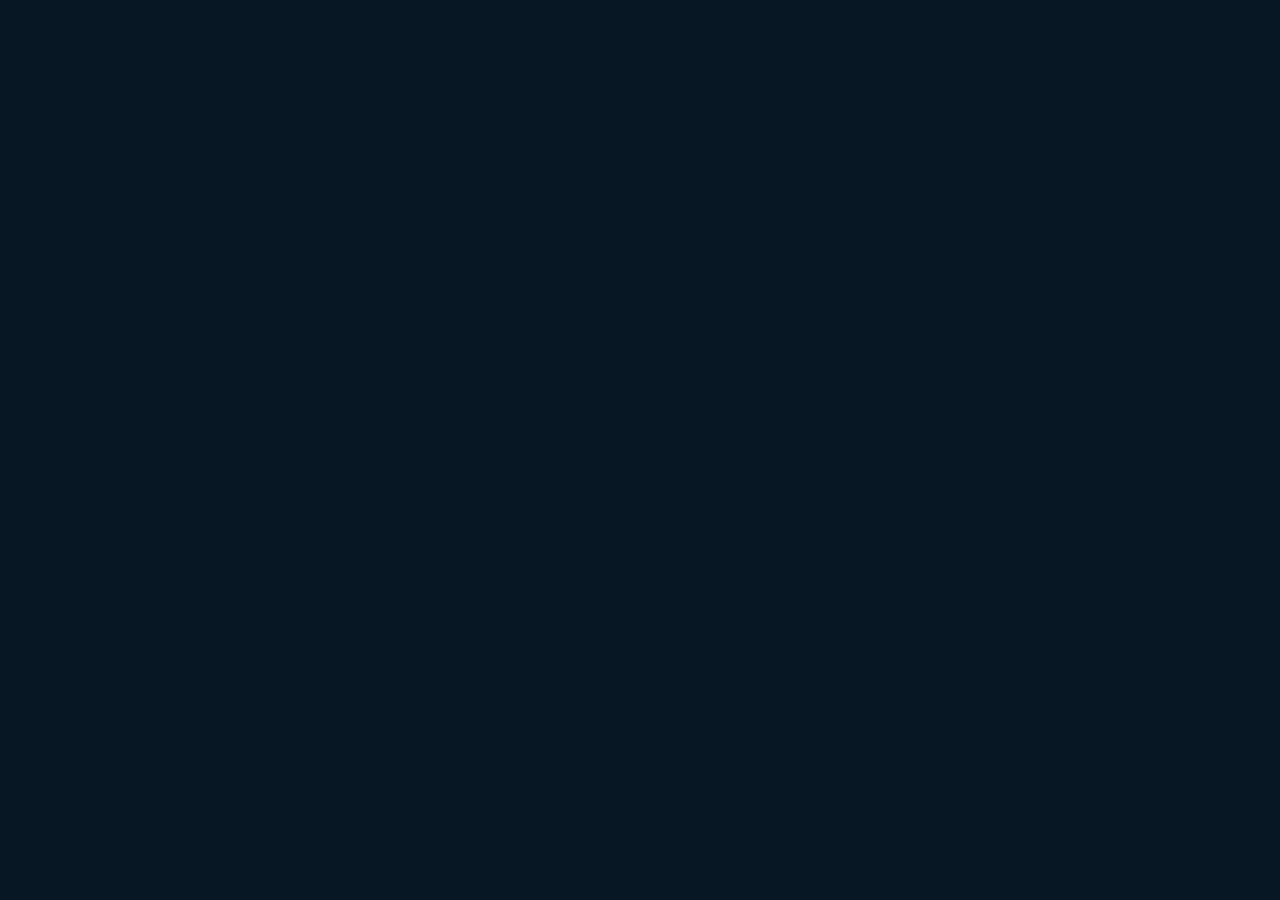
==== index.htm @ c5b1366f "First commit: Personal website" ====
<!DOCTYPE html>
<html lang="es">

<head>
    <meta charset="UTF-8">
    <meta http-equiv="X-UA-Compatible" content="IE=edge">
    <meta name="viewport" content="width=device-width, initial-scale=1.0">
    <title class="title">Website de portafolio personal solo HTML CSS</title>
    <link rel="stylesheet" href="styles.css">
    <link href='https://unpkg.com/boxicons@2.1.4/css/boxicons.min.css' rel='stylesheet'>
</head>

<body>
    
    <header class="header">
        <a href="#" class="logo"> Alvaro C.</a>

        <nav class="navbar">
            <a href="#" class="active">Inicio</a>
            <a href="#">Acerca</a>
            <a href="#">Servicios</a>
            <a href="#">Blog</a>
            <a href="#">Contacto</a>
        </nav>
    </header>

    <section class="home">
        <div class="home-content">
            <h1> Hola, soy Alvaro Contreras</h1>
            <h3>Especialista en talento y Customer Success</h3>
            <p>¡Bienvenidos a mi espacio profesional! Soy Álvaro Contreras, 
                un experimentado Psicólogo Organizacional y un pensador estratégico 
                con un giro digital.</p>
            <div class="btn-box">
                <a href="#">Hire me</a>
                <a href="#">Let's talk!</a>
            </div>
        </div>

        <div class="home-sci">
            <a href="https://github.com/aach95"><i class='bx bxl-github'></i></a>
            <a href="https://www.instagram.com/aach95/"><i class='bx bxl-instagram' ></i></a>
            <a href="https://www.linkedin.com/in/alvarocontrerash/"><i class='bx bxl-linkedin' ></i></a>
        </div>

        <span class="home-imghover"></span>
    </section>


</body>
---- styles.css ----
@import url('https://fonts.googleapis.com/css2?family=Poppins:ital,wght@0,100;0,200;0,300;0,400;0,500;0,600;0,700;0,800;0,900;1,100;1,200;1,300;1,400;1,500;1,600;1,700;1,800;1,900&display=swap');

* {
    margin: 0;
    padding: 0;
    box-sizing: border-box;
    font-family: "popins", sans-serif; 
}

body {
    color:#ededed;
}

.header {
    position:fixed;
    top: 0;
    left: 0;
    width: 100%;
    padding: 20px 10%;
    background: transparent;
    display: flex; 
    justify-content: space-between;
    align-items: center; 
    z-index: 100;
}

.logo {
    position: relative;
    font-size: 25px;
    color: #ededed;
    text-decoration: none;
    font-weight: 600;
}

.logo::before {
    content: '';
    position: absolute;
    top: 0;
    right: 0;
    width: 100%;
    height: 100%;
    background: #071824;
    animation: showRight 1s ease forwards;
    animation-delay: .4s;
}

.navbar a {
    font-size: 18px;
    color: #ededed;
    text-decoration: none;
    font-weight: 500;
    margin-left: 35px;
    transition: .3s;
}

.navbar a:hover,
.navbar a.active {
    color: #00abf0;
}

.home {
    height: 100vh;
    background: url(img/home.png) no-repeat;
    background-size: cover;
    background-position: center;
    display: flex;
    align-items: center;
    padding: 0 10%;
}

.home-content {
    max-width: 600px;
}

.home-content h1 {
    position: relative;
    font-size: 56px;
    font-weight: 700;
    line-height: 1.2;
}

.home-content h1::before {
    content: '';
    position: absolute;
    top: 0;
    right: 0;
    width: 100%;
    height: 100%;
    background: #071824;
    animation: showRight 1s ease forwards;
    animation-delay: 1s;
}

.home-content h3 {
    position: relative;
    font-size: 32px;
    font-weight: 700;
    color: #00abf0;
}

.home-content h3::before {
    content: '';
    position: absolute;
    top: 0;
    right: 0;
    width: 100%;
    height: 100%;
    background: #071824;
    animation: showRight 1s ease forwards;
    animation-delay: 1.3s;
}

.home-content p {
    position: relative;
    font-size: 20px;
    margin: 20px 0 40px;
}

.home-content p::before {
    content: '';
    position: absolute;
    top: 0;
    right: 0;
    width: 100%;
    height: 100%;
    background: #071824;
    animation: showRight 1s ease forwards;
    animation-delay: 1.6s;
}

.home-content .btn-box {
    position: relative;
    display: flex;
    justify-content: space-between;
    width: 345px;
    height: 50px;
}

.home-content .btn-box::before {
    content: '';
    position: absolute;
    top: 0;
    right: 0;
    width: 100%;
    height: 100%;
    background: #071824;
    animation: showRight 1s ease forwards;
    animation-delay: 1.9s;
    z-index: 2;
}

.btn-box a {
    position: relative;
    display: inline-flex;
    justify-content: center;
    align-items: center;
    width: 150px;
    height: 100%;
    background: #00abf0;
    border: 2px solid #00abf0;
    border-radius: 8px;
    font-size: 19px;
    color: #081b29;
    text-decoration: none;
    font-weight: 600;
    letter-spacing: 1px;
    z-index: 1;
    overflow: hidden;
    transition: .5s;
} 

.btn-box a:hover {
    color: #00abf0;
}

.btn-box a:nth-child(2) {
    background: transparent;
    color: #00abf0;
}

.btn-box a:nth-child(2):hover {
    color: #081b29;
}

.btn-box a:nth-child(2)::before {
    background: #00abf0;
}

.btn-box a:before {
    content: '';
    position: absolute;
    top: 0;
    left: 0;
    width: 0;
    height: 100%;
    background: #081b29;
    z-index: -1;
    transition: .5s;
}

.btn-box a:hover::before {
    width: 100%;
}

.home-sci {
    position: absolute;
    bottom: 40px;
    width: 170px;
    display: flex;
    justify-content: space-between;

}

.home-sci::before {
    content: '';
    position: absolute;
    top: 0;
    right: 0;
    width: 100%;
    height: 100%;
    background: #071824;
    animation: showRight 1s ease forwards;
    animation-delay: 2.5s;
    z-index: 2;
}

.home-sci a {
    position: relative;
    display: inline-flex;
    justify-content: center;
    align-items: center;
    width: 40px;
    height: 40px;
    background: transparent;
    border: 2px solid #00abf0;
    border-radius: 50%;
    font-size: 20px;
    color: #00abf0;
    text-decoration: none;
    z-index: 1;
    overflow: hidden;
    transition: .5s;
}

.home-sci a:hover {
    color:#081b29

}

.home-sci a::before {
    content: '';
    position: absolute;
    top: 0;
    left: 0;
    width: 0;
    height: 100%;
    background: #00abf0;
    z-index: -1;
    transition: .5s;
}

.home-sci a:hover::before {
    width: 100%;
}

.home-imghover {
    position: absolute;
    top: 0;
    right: 0px;
    width: 610px;
    height: 100%;
    background: transparent;
    transition: 2s;
    animation: manipActiveHover .1s forwards;
    animation-delay: 4s;
    pointer-events: none;

}

.home-imghover:hover {
    background: #071824;
    opacity: .6;
}

.home-imghover::after {
    content: '';
    position: absolute;
    top: 0;
    right: 0;
    width: 100%;
    height: 100%;
    background: #071824;
    animation: showRight 1s ease forwards;
    animation-delay: 3s;
    z-index: 100;
}

/* KEYFRAMES ANIMATION */
@keyframes showRight {
    100% {
        width: 0;
    }
}

@keyframes manipActiveHover {
    100% {
        pointer-events:  auto;
    }
}
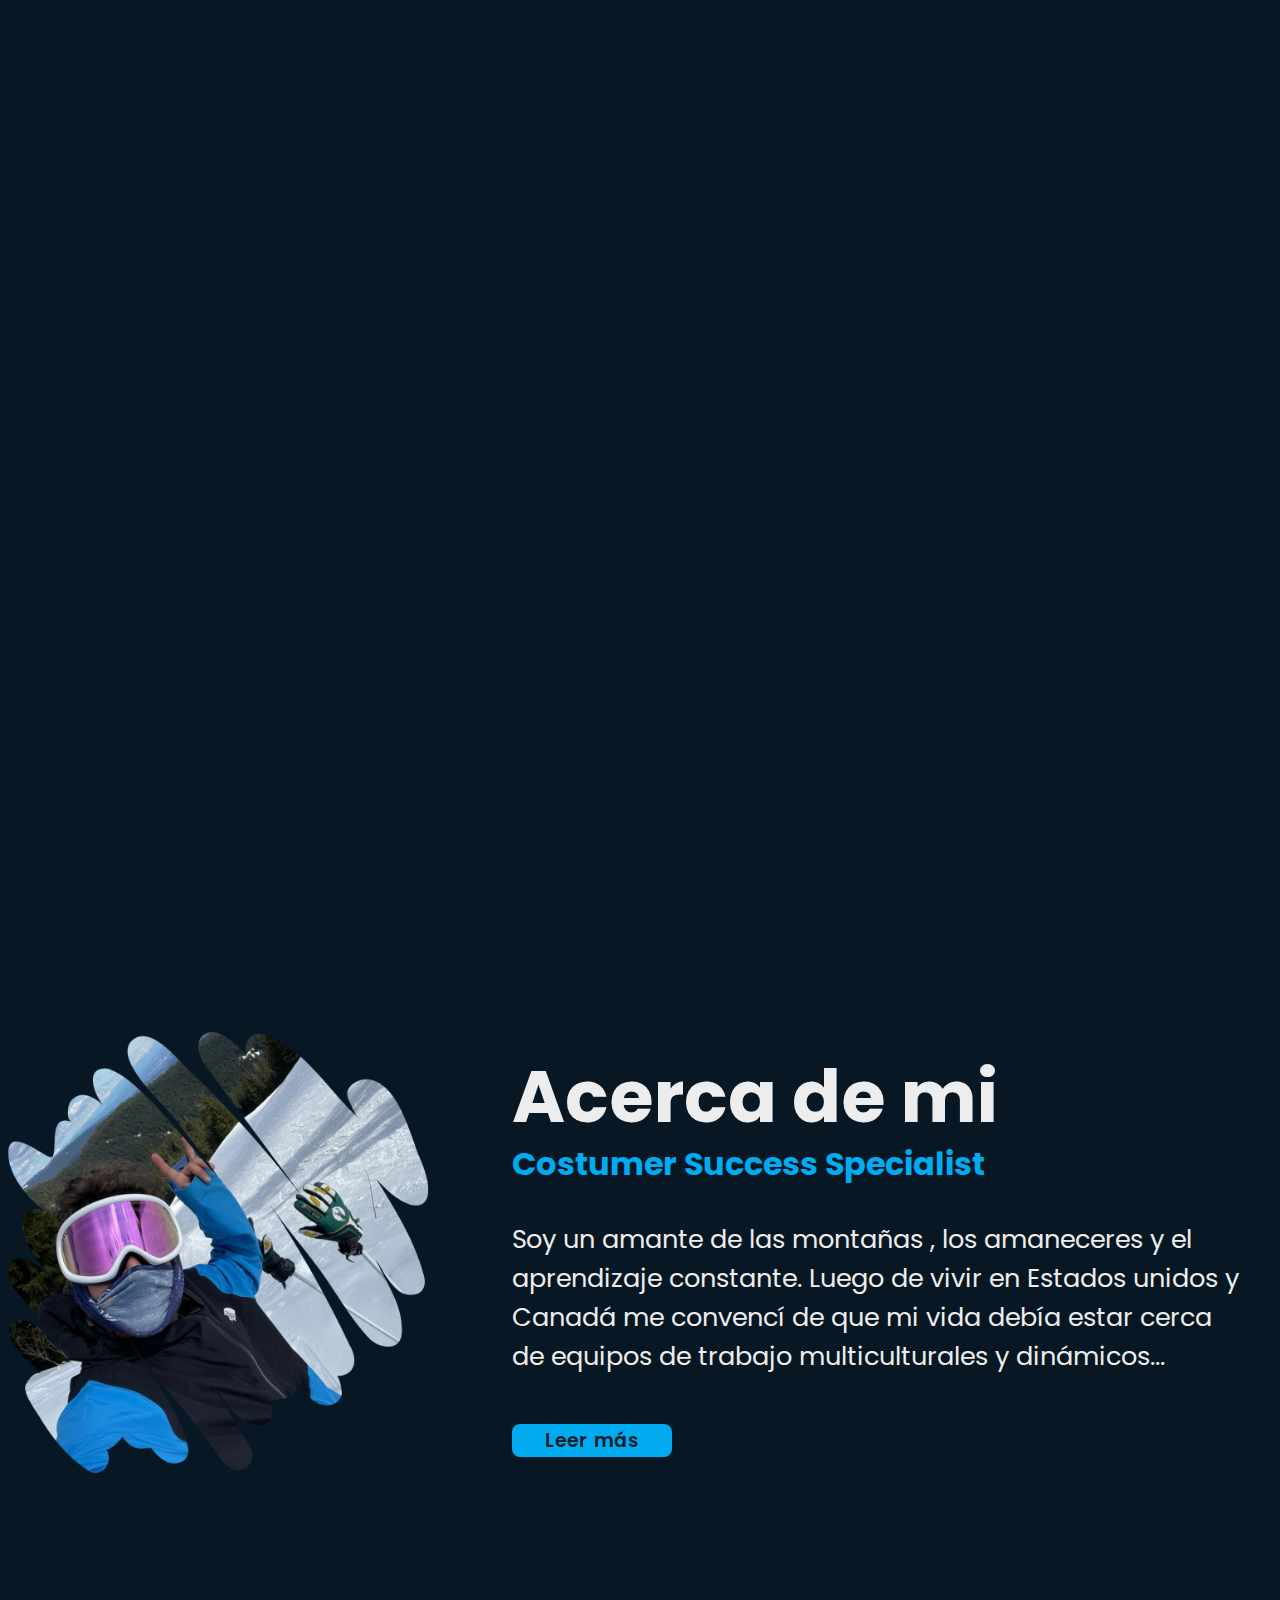
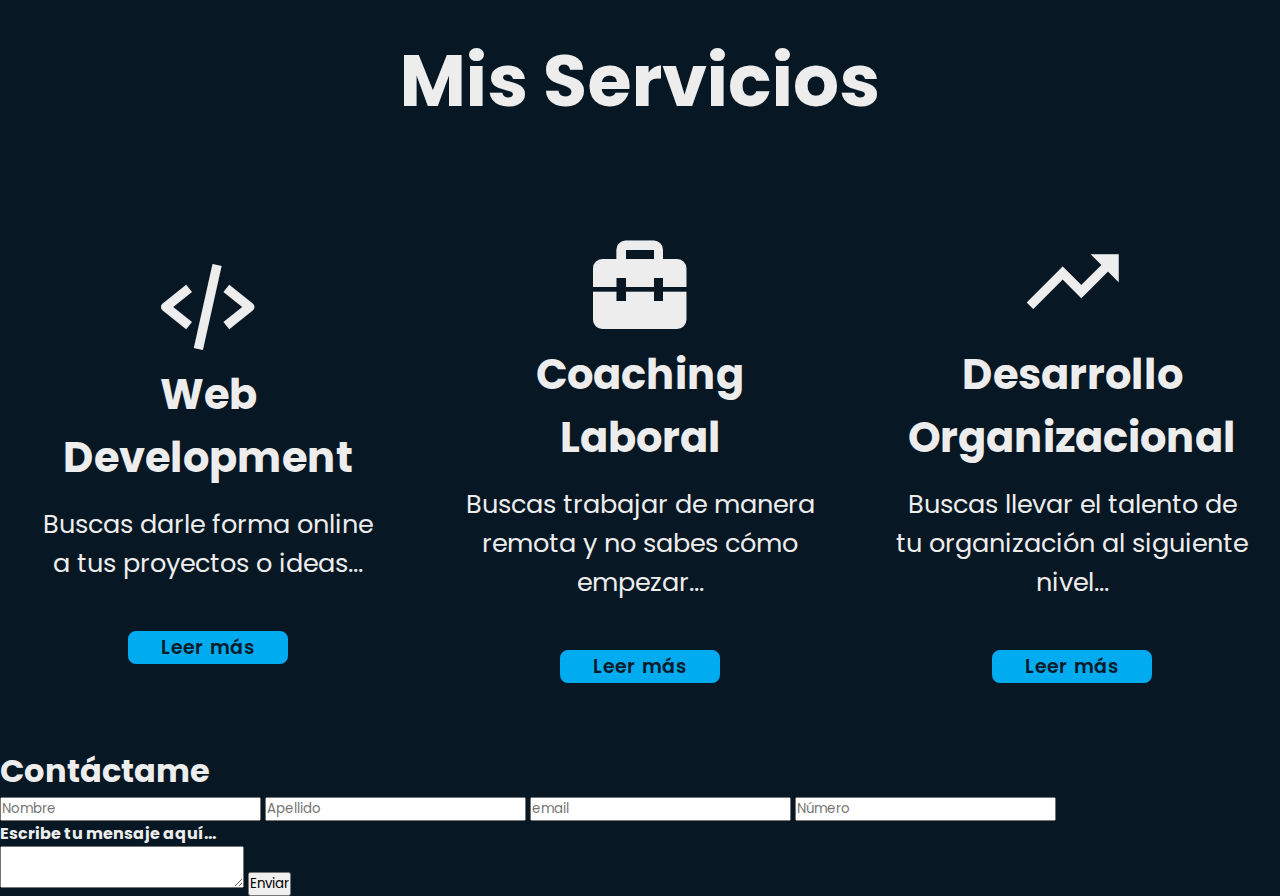
==== commit 768abca3: "Second update" ====
--- a/index.htm
+++ b/index.htm
@@ -10,7 +10,7 @@
     <link href='https://unpkg.com/boxicons@2.1.4/css/boxicons.min.css' rel='stylesheet'>
 </head>
 
-<body>
+<body> 
     
     <header class="header">
         <a href="#" class="logo"> Alvaro C.</a>
@@ -20,7 +20,7 @@
             <a href="#">Acerca</a>
             <a href="#">Servicios</a>
             <a href="#">Blog</a>
-            <a href="#">Contacto</a>
+            <a href="contacto.html">Contacto</a>
         </nav>
     </header>
 
@@ -31,14 +31,15 @@
             <p>¡Bienvenidos a mi espacio profesional! Soy Álvaro Contreras, 
                 un experimentado Psicólogo Organizacional y un pensador estratégico 
                 con un giro digital.</p>
+                
             <div class="btn-box">
-                <a href="#">Hire me</a>
-                <a href="#">Let's talk!</a>
+                <a href="#">Mira mi CV</a>
+                <a href="#">Hablemos!</a>
             </div>
         </div>
 
         <div class="home-sci">
-            <a href="https://github.com/aach95"><i class='bx bxl-github'></i></a>
+            <a href="https://github.com/aach95/"><i class='bx bxl-github'></i></a>
             <a href="https://www.instagram.com/aach95/"><i class='bx bxl-instagram' ></i></a>
             <a href="https://www.linkedin.com/in/alvarocontrerash/"><i class='bx bxl-linkedin' ></i></a>
         </div>
@@ -46,5 +47,75 @@
         <span class="home-imghover"></span>
     </section>
 
+    <!--about section design-->
+    <section class="about" id="about">
+        <div class="about-img">
+            <img src="img/about2.png" alt="">
+        </div>
 
-</body>+        <div class="about-content">
+            <h2 class="heading">Acerca <span>de mi</span></h2>
+            <h3>Costumer Success Specialist</h3>
+            <p>Soy un amante de las montañas , los amaneceres y el aprendizaje constante. 
+                Luego de vivir en Estados unidos y Canadá me convencí de que mi vida debía estar 
+                cerca de equipos de trabajo multiculturales y dinámicos...</p>
+                <div class="btn-box">
+                    <a href="#">Leer más</a>
+                </div>
+        </div>
+    </section>
+
+    <!--services section design-->   
+    <section class="services" id="services">
+        <h2 class="heading">Mis <span>Servicios</span></h2>
+        
+        <div class="services-container">
+            <div class="services-box">
+                <i class='bx bx-code-alt'></i>
+                <h3>Web Development</h3>
+                <p>Buscas darle forma online a tus proyectos o ideas... </p>
+                <div class="btn-box">
+                    <a href="#">Leer más</a>
+                </div>
+            </div>
+            <div class="services-box">
+                <i class='bx bxs-briefcase-alt-2'></i>
+                <h3>Coaching Laboral</h3>
+                <p>Buscas trabajar de manera remota y no sabes cómo empezar...</p>
+                <div class="btn-box">
+                    <a href="#">Leer más</a>
+                </div>
+            </div>
+            <div class="services-box">
+                <i class='bx bx-trending-up'></i>
+                <h3>Desarrollo Organizacional</h3>
+                <p>Buscas llevar el talento de tu organización al siguiente nivel...</p>
+                <div class="btn-box">
+                    <a href="#">Leer más</a>
+                </div>
+            </div>
+        </div>
+
+
+    </section>
+    
+<!--CONTÁCTAME SECCIÓN-->
+<section>
+    <form>
+    <h1>Contáctame</h1>
+    <input type="text" id="firstName" placeholder="Nombre" required>
+    <input type="text" id="lastName" placeholder="Apellido" required>
+    <input type="email" id="email" placeholder="email" required>
+    <input type="text" id="mobile" placeholder="Número" required>
+    <h4>Escribe tu mensaje aquí...</h4>
+    <textarea required></textarea>
+    <input type="submit" value="Enviar" id="button">
+</form>
+</div>
+
+</div>
+</section>
+
+</body>
+
+
--- a/styles.css
+++ b/styles.css
@@ -4,18 +4,19 @@
     margin: 0;
     padding: 0;
     box-sizing: border-box;
-    font-family: "popins", sans-serif; 
+    font-family: 'Poppins', sans-serif; 
 }
 
 body {
     color:#ededed;
+    background-color: #071824;
 }
 
 .header {
     position:fixed;
     top: 0;
     left: 0;
-    width: 100%;
+    width: 101%;
     padding: 20px 10%;
     background: transparent;
     display: flex; 
@@ -66,6 +67,7 @@
     display: flex;
     align-items: center;
     padding: 0 10%;
+    padding-top: 20px;
 }
 
 .home-content {
@@ -74,7 +76,7 @@
 
 .home-content h1 {
     position: relative;
-    font-size: 56px;
+    font-size: 55px;
     font-weight: 700;
     line-height: 1.2;
 }
@@ -154,7 +156,7 @@
     display: inline-flex;
     justify-content: center;
     align-items: center;
-    width: 150px;
+    width: 160px;
     height: 100%;
     background: #00abf0;
     border: 2px solid #00abf0;
@@ -306,4 +308,84 @@
     100% {
         pointer-events:  auto;
     }
-}+} 
+
+.about {
+    display: flex; 
+    justify-content: center;
+    align-items: center;
+    gap: 4rem;
+    background: url(img/about1.png) no-repeat;
+    margin-top: 8rem;
+    margin-bottom: 9rem;
+}
+
+.about-img img{
+    width: 35vw;
+}
+
+.heading {
+    text-align: center;
+    font-size: 4.5rem;
+}
+
+.about-content h2{
+    text-align: left;
+    line-height: 1.2;
+}
+
+.about-content h3{
+    font-size: 2.6rem;
+    position: relative;
+    font-size: 32px;
+    font-weight: 700;
+    color: #00abf0;
+}
+
+.about-content p{
+    font-size: 1.6rem;
+    margin: 2rem 0 3rem;
+    margin-right: 40px;
+}
+
+.services h2{
+    margin-bottom: 3rem;
+}
+
+.services-container {
+    display: flex;
+    justify-content: center;
+    align-items: center;
+    flex-wrap: wrap;
+    gap: 1rem;
+}
+
+.services-container .services-box {
+    flex: 1 1 1rem;
+    background: var(--second-bg-color);
+    padding: 3rem 2rem 4rem;
+    border-radius: 1rem;
+    text-align: center;
+    border: .2rem solid var(--bg-color);
+}
+
+.services-box i {
+    font-size: 7rem;
+    color: var(--main-color);
+}
+
+.services-box h3 {
+    font-size: 2.6rem;
+}
+
+.services-box p {
+    font-size: 1.6rem;
+    margin: 1rem 0 3rem;
+}
+
+
+
+
+
+
+
